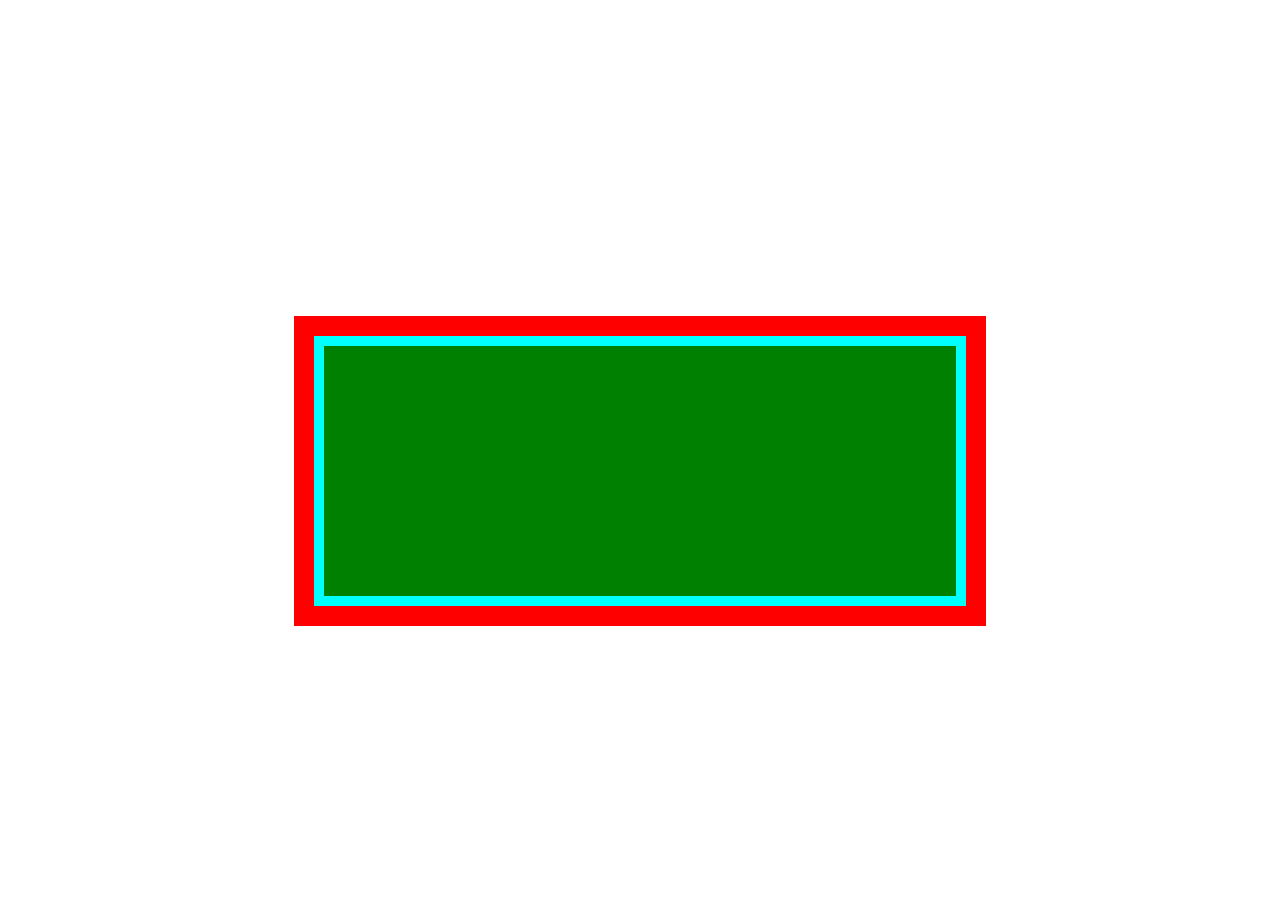
==== index.html @ 1c8cae98 "updated" ====
<!DOCTYPE html>
<html lang="en">

<head>
    <meta charset="UTF-8">
    <meta name="viewport" content="width=device-width, initial-scale=1.0">
    <title style="background-color:brown">My Web</title>
    <link rel="stylesheet" href="style.css" type="text/css">
</head>

<body>
   <!-- <h1 id="para">HEADING</h1>
    <p class="odd-num">
        Lorem ipsum dolor sit amet, consectetur adipisicing elit. Minima, ab. Necessitatibus perspiciatis quasi illo
        quidem minus repudiandae non sunt aspernatur quaerat deleniti, itaque, velit dolore? Quia quam eius nemo cum?
    </p>
    <p class="even-num">
        Lorem ipsum dolor sit amet, consectetur adipisicing elit. Minima, ab. Necessitatibus perspiciatis quasi illo
        quidem minus repudiandae non sunt aspernatur quaerat deleniti, itaque, velit dolore? Quia quam eius nemo cum?
    </p>
    <p class="odd-num">
        Lorem ipsum dolor sit amet, consectetur adipisicing elit. Minima, ab. Necessitatibus perspiciatis quasi illo
        quidem minus repudiandae non sunt aspernatur quaerat deleniti, itaque, velit dolore? Quia quam eius nemo cum?
    </p>
    <p class="even-num">
        Lorem ipsum dolor sit amet, consectetur adipisicing elit. Minima, ab. Necessitatibus perspiciatis quasi illo
        quidem minus repudiandae non sunt aspernatur quaerat deleniti, itaque, velit dolore? Quia quam eius nemo cum?
    </p>
    <p class="odd-num">
        Lorem ipsum dolor sit amet, consectetur adipisicing elit. Minima, ab. Necessitatibus perspiciatis quasi illo
        quidem minus repudiandae non sunt aspernatur quaerat deleniti, itaque, velit dolore? Quia quam eius nemo cum?
    </p>
    <p class="even-num">
        Lorem ipsum dolor sit amet, consectetur adipisicing elit. Minima, ab. Necessitatibus perspiciatis quasi illo
        quidem minus repudiandae non sunt aspernatur quaerat deleniti, itaque, velit dolore? Quia quam eius nemo cum?
    </p>
    <p class="odd-num">
        Lorem ipsum dolor sit amet, consectetur adipisicing elit. Minima, ab. Necessitatibus perspiciatis quasi illo
        quidem minus repudiandae non sunt aspernatur quaerat deleniti, itaque, velit dolore? Quia quam eius nemo cum?
    </p>
    <h1>HEADING 8</h1>
    <p id="para">
        Lorem ipsum <b>BBBBBBBBBBB</b> dolor sit amet, consectetur adipisicing elit. Minima, ab. Necessitatibus
        perspiciatis quasi illo
        quidem minus repudiandae non sunt aspernatur quaerat deleniti, itaque, velit dolore? Quia quam eius nemo cum?
    </p>
    <b>BOLD</b>
    <p>

        <a href="%">Link 1</a>
        <b>
            <a href="%">Link 2</a>
        </b>
        Lorem ipsum dolor, sit amet consectetur adipisicing elit. Nemo, modi libero nesciunt officiis numquam alias
        error
        doloribus, repellat soluta, vel blanditiis cum beatae itaque quod animi cupiditate laudantium quos fugiat?
    </p>
    <div class="prod">
        <img class="prod-img" src="assets/Premium-Stainless-Steel-Insulated-Water-Bottle-Blue_Black-1.webp"
            alt="">
        <h1 class="bot">Water Bottle</h1>
        <p class="price">$499</p>
       <a href=""></a> <button class="add-cart" >Add To Cart</button>
    -->

    </div>
    <div class="parent-div">
        <div class="child-div">
            <div class="inner-child-div"></div>
        </div>
    </div>
</body>

</html>
---- style.css ----
/* {
    color: red;
}*/
/*h1 {
    text-align: center;
    text-decoration: underline;
}
p.odd-num{
    color: red;
}
.even-num{
    color: blue;
}
#para 
{
    color: green;
}
p > b {
    color: brown;
    text-decoration: undersline;
}
p a {
    color: blueviolet;
}
h1+p {
    background-color: aquamarine;
}
b {
    color: pink !important;
}
p b {
    color: blueviolet;*/

/*h1~p {
    background-color: blueviolet;
}*/
body{
    margin: 0x;
}
.prod {
    border: 1px solid grey;
    width: 25%;
    padding: 20px;
    border-radius: 5px;
    margin: 100px;
    background-color: lightgray;
}
img.prod-img {
    
    width: 100%;
}
.prod .add-cart {
    width: 100%;
    background-color: black;
    color: white;
    padding: 10px;
    border: none;
    border-radius: 5px;
}
.price {
    font-size: 25px;
    margin: 0px 44%;

}

.bot {
    font-size: 30px;
    margin: 0px;
}
.parent-div{
    border: 20px solid red;
    width: 50%;
    height: 250px;
    padding: 10px;
   background-color: aqua;
   margin: auto;
   margin-top: 25%;
}
.child-div{
   background-color: green;
   width: 100%;
   height: 100%;
   padding: 10p;
}
.inner-child-div{

}
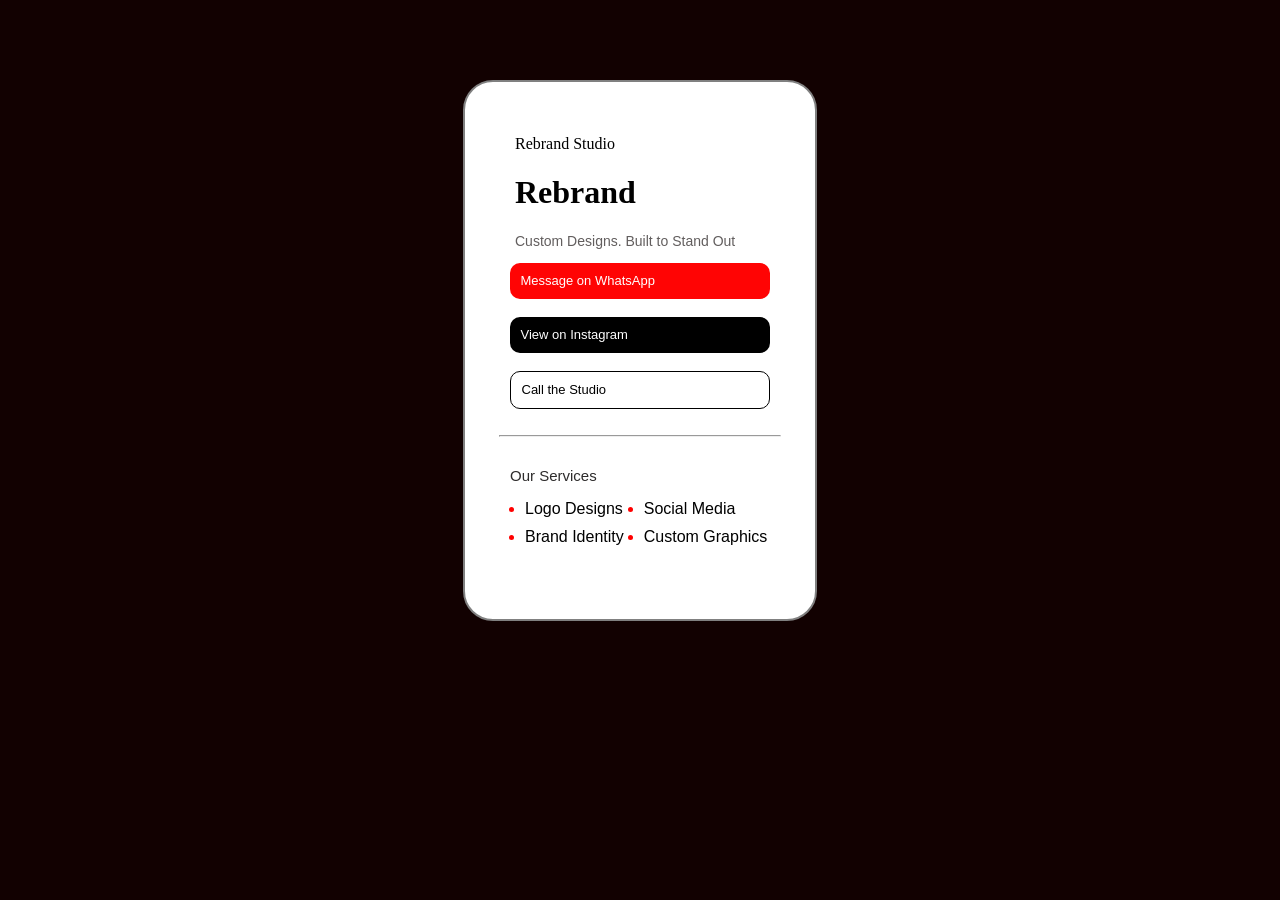
==== commit 13845b25: "Business Port" ====
--- a/index.html
+++ b/index.html
@@ -1,74 +1,46 @@
 <!DOCTYPE html>
-<html lang="en">
+<html>
 
 <head>
-    <meta charset="UTF-8">
-    <meta name="viewport" content="width=device-width, initial-scale=1.0">
-    <title style="background-color:brown">My Web</title>
-    <link rel="stylesheet" href="style.css" type="text/css">
+    <title>Business Template</title>
+    <link rel="stylesheet" href="style.css">
 </head>
 
-<body>
-   <!-- <h1 id="para">HEADING</h1>
-    <p class="odd-num">
-        Lorem ipsum dolor sit amet, consectetur adipisicing elit. Minima, ab. Necessitatibus perspiciatis quasi illo
-        quidem minus repudiandae non sunt aspernatur quaerat deleniti, itaque, velit dolore? Quia quam eius nemo cum?
-    </p>
-    <p class="even-num">
-        Lorem ipsum dolor sit amet, consectetur adipisicing elit. Minima, ab. Necessitatibus perspiciatis quasi illo
-        quidem minus repudiandae non sunt aspernatur quaerat deleniti, itaque, velit dolore? Quia quam eius nemo cum?
-    </p>
-    <p class="odd-num">
-        Lorem ipsum dolor sit amet, consectetur adipisicing elit. Minima, ab. Necessitatibus perspiciatis quasi illo
-        quidem minus repudiandae non sunt aspernatur quaerat deleniti, itaque, velit dolore? Quia quam eius nemo cum?
-    </p>
-    <p class="even-num">
-        Lorem ipsum dolor sit amet, consectetur adipisicing elit. Minima, ab. Necessitatibus perspiciatis quasi illo
-        quidem minus repudiandae non sunt aspernatur quaerat deleniti, itaque, velit dolore? Quia quam eius nemo cum?
-    </p>
-    <p class="odd-num">
-        Lorem ipsum dolor sit amet, consectetur adipisicing elit. Minima, ab. Necessitatibus perspiciatis quasi illo
-        quidem minus repudiandae non sunt aspernatur quaerat deleniti, itaque, velit dolore? Quia quam eius nemo cum?
-    </p>
-    <p class="even-num">
-        Lorem ipsum dolor sit amet, consectetur adipisicing elit. Minima, ab. Necessitatibus perspiciatis quasi illo
-        quidem minus repudiandae non sunt aspernatur quaerat deleniti, itaque, velit dolore? Quia quam eius nemo cum?
-    </p>
-    <p class="odd-num">
-        Lorem ipsum dolor sit amet, consectetur adipisicing elit. Minima, ab. Necessitatibus perspiciatis quasi illo
-        quidem minus repudiandae non sunt aspernatur quaerat deleniti, itaque, velit dolore? Quia quam eius nemo cum?
-    </p>
-    <h1>HEADING 8</h1>
-    <p id="para">
-        Lorem ipsum <b>BBBBBBBBBBB</b> dolor sit amet, consectetur adipisicing elit. Minima, ab. Necessitatibus
-        perspiciatis quasi illo
-        quidem minus repudiandae non sunt aspernatur quaerat deleniti, itaque, velit dolore? Quia quam eius nemo cum?
-    </p>
-    <b>BOLD</b>
-    <p>
+<body class="body1">
 
-        <a href="%">Link 1</a>
-        <b>
-            <a href="%">Link 2</a>
-        </b>
-        Lorem ipsum dolor, sit amet consectetur adipisicing elit. Nemo, modi libero nesciunt officiis numquam alias
-        error
-        doloribus, repellat soluta, vel blanditiis cum beatae itaque quod animi cupiditate laudantium quos fugiat?
-    </p>
-    <div class="prod">
-        <img class="prod-img" src="assets/Premium-Stainless-Steel-Insulated-Water-Bottle-Blue_Black-1.webp"
-            alt="">
-        <h1 class="bot">Water Bottle</h1>
-        <p class="price">$499</p>
-       <a href=""></a> <button class="add-cart" >Add To Cart</button>
-    -->
+    <div class="card-container">
 
+        <p class="stud">Rebrand Studio</p>
+        <h1 class="logo">Rebrand</h1>
+        <p class="bio">Custom Designs. Built to Stand Out</p>
+        <center>
+            <a href="https://wa.me/923363354944" class="link-button1" target="_blank"><button class="link-button1"
+                    type="button">Message on WhatsApp</button></a><br><br>
+            <a href="https://www.instagram.com/bilal_amjad29/" class="link-button2" target="_blank"><button
+                    class="link-button2">View on Instagram</button></a><br><br>
+            <a href="923363354944" class="link-button3" target="_blank"><button class="link-button3">Call the
+                    Studio</button></a><br><br>
+            <hr class="hr">
+            <div class="serv-div">
+                <p class="phead"> Our Services </p>
+                <p>
+                <table>
+                    <ul class="ul">
+                        <li class="ul1" style="color: red;"><span style="color: black;">Logo Designs</span></li>
+                        <li class="ul1" style="color: red;"><span style="color: black;">Social Media</span></li>
+                    
+                        <li class="ul1" style="color: red;"><span style="color: black;"> Brand Identity</span></li>
+                        <li class="ul1" style="color: red;"><span style="color: black;">Custom Graphics</span></li>   
+                    </ul>
+                </table>
+                </ul>
+                </p>
+            </div>
+
+
+        </center>
     </div>
-    <div class="parent-div">
-        <div class="child-div">
-            <div class="inner-child-div"></div>
-        </div>
-    </div>
+
 </body>
 
-</html>
+</html>
--- a/style.css
+++ b/style.css
@@ -1,87 +1,153 @@
-/* {
-    color: red;
-}*/
-/*h1 {
-    text-align: center;
-    text-decoration: underline;
+/* center image baaki sub elements ko sahi karna hai margin bhi auto karna hai baaki yaad rakhi yar plzz-->*/
+.body1 {
+    background-color: rgb(18, 1, 1);
 }
-p.odd-num{
-    color: red;
-}
-.even-num{
-    color: blue;
-}
-#para 
-{
-    color: green;
-}
-p > b {
-    color: brown;
-    text-decoration: undersline;
-}
-p a {
-    color: blueviolet;
-}
-h1+p {
-    background-color: aquamarine;
-}
-b {
-    color: pink !important;
-}
-p b {
-    color: blueviolet;*/
 
-/*h1~p {
-    background-color: blueviolet;
-}*/
-body{
-    margin: 0x;
-}
-.prod {
-    border: 1px solid grey;
-    width: 25%;
-    padding: 20px;
-    border-radius: 5px;
-    margin: 100px;
-    background-color: lightgray;
-}
-img.prod-img {
-    
-    width: 100%;
-}
-.prod .add-cart {
-    width: 100%;
-    background-color: black;
-    color: white;
-    padding: 10px;
-    border: none;
-    border-radius: 5px;
-}
-.price {
-    font-size: 25px;
-    margin: 0px 44%;
+.card-container {
+    border: 2px solid gray;
+    width: 350px;
+    height: 500px;
+    margin: auto;
+    margin-top: 80px;
+    border-radius: 30px;
+    background-color: white;
+    padding-top: 37px;
 
 }
 
-.bot {
-    font-size: 30px;
-    margin: 0px;
+div .prod-img1 {
+    width: 20%;
+
+    align-items: center;
+
 }
-.parent-div{
-    border: 20px solid red;
-    width: 50%;
-    height: 250px;
-    padding: 10px;
-   background-color: aqua;
-   margin: auto;
-   margin-top: 25%;
+
+.link-button1 {
+    padding: 3%;
+    border: none;
+    border-radius: 10px;
+    width: 260px;
+    height: auto;
+    font-size: small;
+
+
 }
-.child-div{
-   background-color: green;
-   width: 100%;
-   height: 100%;
-   padding: 10p;
+
+.link-button2 {
+    padding: 3%;
+    border: none;
+    border-radius: 10px;
+    width: 260px;
+    height: auto;
+    font-size: small;
+
+
+
 }
-.inner-child-div{
+
+.link-button3 {
+    padding: 3%;
+    border: none;
+    border-radius: 10px;
+    width: 260px;
+    height: auto;
+    font-size: small;
+
+
+}
+
+.logo {
+    text-align: left;
+    font-family: 'Times New Roman', Times, serif;
+    font-weight: bold;
+    padding-left: 50px;
+}
+
+.bio {
+    text-align: left;
+    font-family: 'Gill Sans', 'Gill Sans MT', Calibri, 'Trebuchet MS', sans-serif;
+    padding-left: 50px;
+    color: rgb(98, 94, 94);
+    font-size: 14px;
+
+}
+
+a .link-button2 {
+    text-align: left;
+    color: white;
+    background-color: black;
+}
+
+a .link-button1 {
+
+    background-color: rgb(255, 4, 4);
+    color: white;
+    text-align: left;
+
+}
+
+a .link-button3 {
+    color: black;
+    background-color: white;
+    text-align: left;
+    border: 1px solid black;
+}
+
+.phead {
+    font-size: 15px;
+    text-decoration: none;
+    text-align: left;
+    padding-left: 15px;
+    padding-top: 15px;
+    text-align: left;
+    padding-left: 45px;
+    
+    font-family: 'Gill Sans', 'Gill Sans MT', Calibri, 'Trebuchet MS', sans-serif;
+    color: rgb(46, 44, 44);
+
+}
+
+.ul1 {
+    font-family: 'Gill Sans', 'Gill Sans MT', Calibri, 'Trebuchet MS', sans-serif;
+
+    margin-bottom: 0px;
+    white-space: nowrap;
+}
+
+.serv-div {
+    text-align: left;
+}
+
+.stud {
+    padding-left: 50px;
+}
+
+.arrow {
+    width: 20px;
+}
+
+.hr {
+    color: grey;
+    width: 280px;
+}
+
+.table {
+    padding-left: 50px;
+}
+
+.ul {
+    display: grid ;
+    grid-template-columns: 1fr 1fr;
+    /* Strictly forces two equal columns */
+    gap: 10px 20px;
+    /* 10px space between rows, 20px space between columns */
+    padding-left: 60px;
+    padding-right: 50px;
+    /* Keeps the bullet points visible inside the card */
+    margin-top: 15px;
+    width: 100%;
+    /* Makes sure the list spans across the card width */
+    box-sizing: border-box;
+    font-size: medium;
 
 }
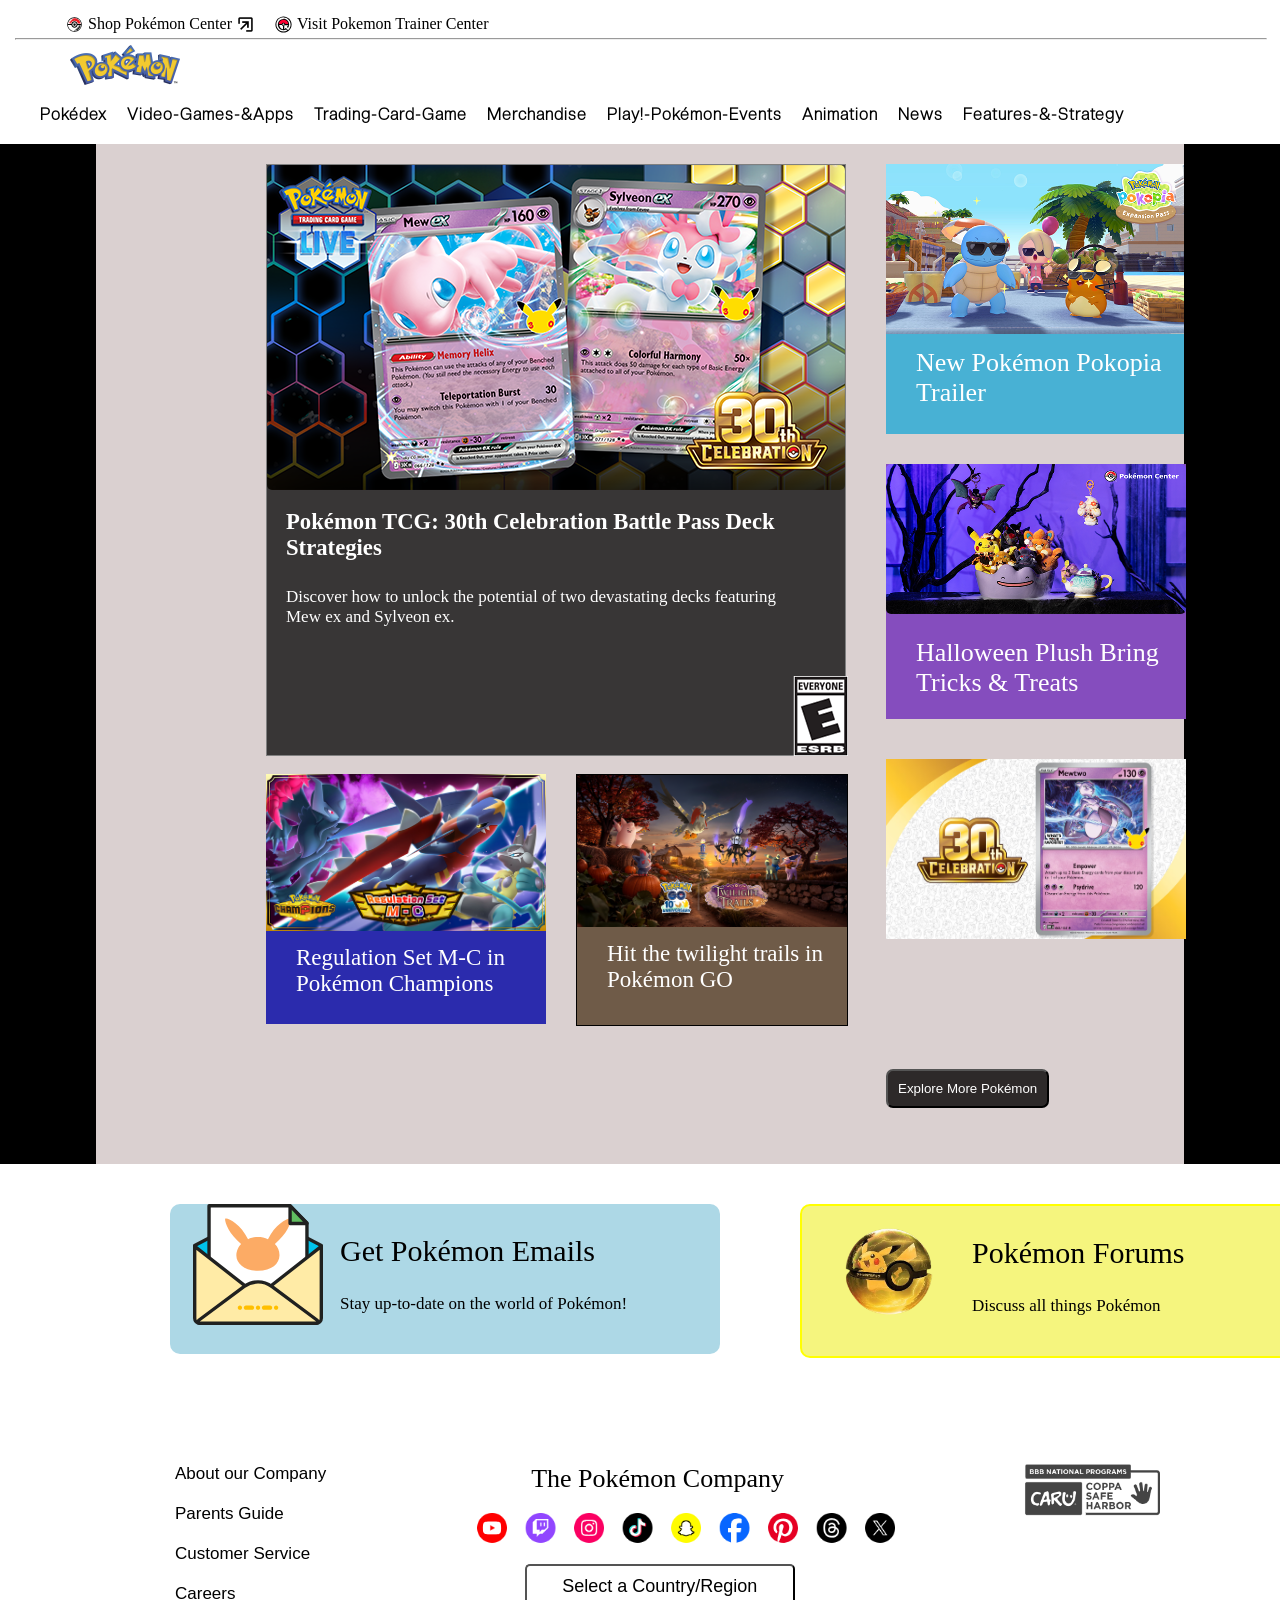
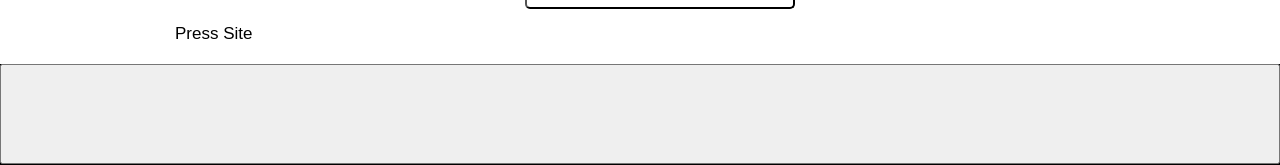
==== commit e09572f8: "Pokemon-Home" ====
--- a/index.html
+++ b/index.html
@@ -1,46 +1,117 @@
 <!DOCTYPE html>
-<html>
+<html lang="en">
 
 <head>
-    <title>Business Template</title>
+    <meta charset="UTF-8">
+    <meta name="viewport" content="width=device-width, initial-scale=1.0">
+    <title>Pokémon Official Website </title>
     <link rel="stylesheet" href="style.css">
 </head>
 
-<body class="body1">
+<body>
+    <header class="head">
+        <div></div>
+        <div class="tophead">
+            <img class="img1" src="assets/pokemon.svg" alt="">
+            <a class="link11" target="_blank"
+                href="https://www.pokemoncenter.com/?utm_source=p&utm_medium=referral&utm_campaign=shoppokemoncenter">Shop
+                Pokémon Center</a>
+            <img class="vector" src="assets/vector arrow 2.avif" alt="">
+            <img src="assets/trainer.svg" alt="" class="linkt2">
+            <a
+                href="https://access.pokemon.com/login?login_challenge=[base64]%3D%3D">Visit
+                Pokemon Trainer Center</a>
+        </div>
+        <hr class="hr">
+        <div class="lowhead">
+            <img src="assets/Pokemon curve.png" alt="" class="pokcurve">
+            <p class="p1"><a href="https://www.pokemon.com/us/pokedex" target="_blank" class="Pokedex">Pokédex</a>
+                <a href="https://www.pokemon.com/us/pokemon-video-games" target="_blank"
+                    class="Video-Games">Video-Games-&Apps </a>
+                <a href="https://www.pokemon.com/us/pokemon-tcg target=" _blank class="Card-Game">Trading-Card-Game</a>
+                <a href="https://www.pokemon.com/us/merchandise target=" _blank class="Merchandise">Merchandise</a>
+                <a href="https://www.pokemon.com/us/merchandise target=" _blank class="Events">Play!-Pokémon-Events</a>
+                <a href="https://www.pokemon.com/us/play-pokemon target=" _blank class="Animation">Animation</a>
+                <a href="https://www.pokemon.com/us/news target=" _blank class="News">News</a>
+                <a href="https://www.pokemon.com/us/features target=" _blank class="Features">Features-&-Strategy</a>
 
-    <div class="card-container">
+            </p>
+        </div>
 
-        <p class="stud">Rebrand Studio</p>
-        <h1 class="logo">Rebrand</h1>
-        <p class="bio">Custom Designs. Built to Stand Out</p>
-        <center>
-            <a href="https://wa.me/923363354944" class="link-button1" target="_blank"><button class="link-button1"
-                    type="button">Message on WhatsApp</button></a><br><br>
-            <a href="https://www.instagram.com/bilal_amjad29/" class="link-button2" target="_blank"><button
-                    class="link-button2">View on Instagram</button></a><br><br>
-            <a href="923363354944" class="link-button3" target="_blank"><button class="link-button3">Call the
-                    Studio</button></a><br><br>
-            <hr class="hr">
-            <div class="serv-div">
-                <p class="phead"> Our Services </p>
-                <p>
-                <table>
-                    <ul class="ul">
-                        <li class="ul1" style="color: red;"><span style="color: black;">Logo Designs</span></li>
-                        <li class="ul1" style="color: red;"><span style="color: black;">Social Media</span></li>
-                    
-                        <li class="ul1" style="color: red;"><span style="color: black;"> Brand Identity</span></li>
-                        <li class="ul1" style="color: red;"><span style="color: black;">Custom Graphics</span></li>   
-                    </ul>
-                </table>
-                </ul>
-                </p>
+    </header>
+    <div class="bodydiv">
+        <div class="chbodydiv">
+
+            <img src="assets/pokemon 1.png" alt="" class="img01">
+            <p class="fpicp">Pokémon TCG: 30th Celebration Battle Pass Deck <br> Strategies <br> <br>
+            <p class="fpicp1">Discover how to unlock the potential of two devastating decks featuring <br> Mew ex and
+                Sylveon ex.<img src="assets/ESRB.png" alt="" class="esrb"></p>
+            </p>
+
+        </div>
+
+        <div class="childdiv3">
+            <img src="assets/pokemon img3.png" alt="" class="thirdpic">
+            <p class="thirdpara">New Pokémon Pokopia Trailer</p>
+            <div class="childdiv2">
+                <img src="assets/puple pokemon 02.png" alt="" class="purple">
+                <p class="para">Halloween Plush Bring <br> Tricks & Treats</p>
             </div>
 
+            <div class="childdiv4">
+                <img src="assets/twilight.png" alt="" class="twilight">
+                <p class="para-t">Hit the twilight trails in <br> Pokémon GO </p>
+            </div>
+            <div class="childdiv5">
+                <img src="assets/pokemon img5.png" alt="" class="dblue">
+                <p class="para-2">Regulation Set M-C in <br> Pokémon Champions </p>
+            </div>
+            <div class="childdiv6">
+                <img src="assets/pokemon img 7.avif" alt="" class="fivpic">
+                <a href="https://www.pokemon.com/us/pokedex" target="_blank"">  <button class=" button">Explore More
+                    Pokémon</button></a>
+            </div>
+        </div>
 
-        </center>
     </div>
+    <div class="parent2">
+        <div class="ch1">
+            <img src="assets/email.svg" alt="" class="chpic1">
+            <p class="para-3">Get Pokémon Emails </p>
+            <br>
+            <p class="para-4">Stay up-to-date on the world of Pokémon! </p>
+        </div>
+        <div class="parent3">
+            <img src="assets/backremove.png" alt="" class="chpic2">
+            <p class="para-5">Pokémon Forums</p>
+            <p class="para-6">Discuss all things Pokémon </p>
 
+
+        </div>
+        <p class="para7">
+            <a href="https://corporate.pokemon.com/en-us/">About our Company</a>
+            <br><br>
+            <a href="https://parents.pokemon.com/en-us/">Parents Guide</a>
+            <br><br>
+            <a href="https://support.pokemon.com/hc/en-us">Customer Service</a>
+            <br><br>
+
+            <a href="https://job-boards.greenhouse.io/pokemoncareers" target="_blank">Careers</a>
+            <br><br>
+
+            <a href="https://press.pokemon.com/en" target="_blank">Press Site</a>
+            <br><br>
+        </p>
+        <p class="para8">
+            The Pokémon Company
+        </p>
+        <img src="assets/screen.png" alt="" class="screen">
+        <a href="https://www.pokemon.com/us/country-region" target="_blank"><button class="button2">Select a
+                Country/Region</button></a>
+        <img src="assets/safety.png" alt="" class="safety">
+    </div>
+    </div>
+    <button class="last"></button>
 </body>
 
 </html>
--- a/style.css
+++ b/style.css
@@ -1,153 +1,499 @@
-/* center image baaki sub elements ko sahi karna hai margin bhi auto karna hai baaki yaad rakhi yar plzz-->*/
-.body1 {
-    background-color: rgb(18, 1, 1);
-}
-
-.card-container {
-    border: 2px solid gray;
-    width: 350px;
+/*
+@import url(assets/css/font.css);
+.fpicp {
+    font-family:coogoose-pro-bold-trial ;
+}*/
+@font-face{
+    font-family: Creato-light;
+    src: url(assets/fonts/Creato/creato_display/CreatoDisplay-Light.otf);
+}
+.lowhead{
+font-family: Creato-light;
+letter-spacing: 1px;
+}
+
+
+* {
+    margin-top: 0;
+    margin-left: 0;
+    margin-right: 0;
+    margin-bottom: 0;
+}
+
+body {
+    background-color: black;
+    background-image: url(https://images.unsplash.com/photo-1607128849509-bdccb1b58d09?q=80&w=687&auto=format&fit=crop&ixlib=rb-4.1.0&ixid=M3wxMjA3fDB8MHxwaG90by1wYWdlfHx8fGVufDB8fHx8fA%3D%3D);
+
+}
+
+.head {
+    background-color: white;
+    padding: 15px;
+
+
+
+}
+
+.head a {
+    text-decoration: none;
+    position: sticky;
+    top: 0;
+    z-index: 1000;
+    color: black;
+    vertical-align:top;
+    margin-left: px;
+
+}
+.head a:hover{
+    color: blue;
+    text-decoration: underline solid blue;
+}
+.link1 {
+    padding-left: 0;
+}
+
+.linkt2 {
+    padding-left: 15px;
+    width: 19px;
+    margin-right: 0;
+}
+
+.vector {
+    width: 19px;
+}
+
+.lowhead {
+    background-color: white;
+    padding: 5px;
+    position: relative;
+    z-index: 1;
+    animation: 0.3s;
+}
+.Pokedex:hover{
+    color: red;
+
+}
+.Video-Games:hover{
+    color: rgb(156, 52, 216);
+}
+.Card-Game:hover {
+    color: rgb(54, 54, 224);
+
+}
+.Merchandise:hover {
+    color: rgb(112, 35, 18);
+}
+.Events:hover {
+    color:green;
+}
+.Animation:hover {
+    color: lightblue;
+
+}
+.News:hover {
+    color: gray;
+}
+.Features:hover{
+    color: orange;
+}
+.pokcurve {
+    width: 110px;
+    padding-left: 50px;
+  vertical-align: middle;
+}
+
+.img1 {
+    padding-left: 50px;
+    margin-bottom: 0;
+    padding-bottom: 0;
+    width: 19px;
+}
+
+.p1 {
+    padding: 20px;
+    word-spacing: 15px;
+    margin-top: 10spx;
+    align-items: center;
+    display: inline-block;
+    margin-bottom: 0;
+    padding-bottom: 0;
+    margin-top: 0;
+    text-decoration: none;
+    color: black;
+    font-weight: bold;
+    animation: 0.3s;
+}
+
+.bodydiv {
+    background-color: rgb(218, 208, 208);
+    padding-top: 20px;
+    width: 85%;
+    height: 1000px;
+    margin: auto;
+    display: flex;
+    align-items: flex-start;
+    gap: 40px;
+    justify-content: flex-start;
+    position: relative;
+    z-index: 1;
+
+
+
+
+
+}
+
+.bodydiv .chbodydiv {
+
+    border: 1px solid grey;
+    width: 580px;
+    height: 590px;
+    padding-left: 0px;
+    background-color: rgb(56, 54, 54);
+    margin-left: 170px;
+
+}
+
+
+.hr {
+    width: 100%;
+
+}
+
+.bodydiv .chbodydiv {}
+
+.img01 {
+    padding-top: 0px;
+    border-radius: 5px;
+    padding-left: 0px;
+    margin-bottom: auto;
+    padding-bottom: 0;
+}
+
+.fpicp {
+    background-color: rgb(56, 54, 54);
+    margin-top: auto;
+    padding-top: 15px;
+    margin-top: auto;
+    margin-bottom: 0%;
+    font-size: 22.7px;
+    font-weight: bold;
+    color: white;
+    padding-left: 19px;
+}
+
+.fpicp1 {
+    margin-top: auto;
+    background-color: rgb(56, 54, 54);
+    font-size: 17px;
+    color: white;
+    padding-left: 19px;
+}
+
+.esrb {
+   position: absolute;
+   top: 532px;
+   left: 692px;
+}
+
+.childdiv2 {
+    width: 300px;
+    height: 255px;
+    border: none;
+    position: absolute;
+    top: 320px;
+    left: 790px;
+    z-index: 1;
+    background-color: rgb(133, 77, 190);
+
+    ;
+
+}
+
+.purple {
+    width: 100%;
+    height: 150px;
+    border-radius: 5px;
+
+
+    margin-top: 0px;
+    margin-bottom: 10px;
+
+
+}
+
+.para {
+    font-size: 26px;
+    padding-left: 30px;
+    color: white;
+    margin-top: 10px;
+}
+
+.childdiv3 {
+    width: 300px;
+    height: 270px;
+    background-color: rgb(72, 177, 212);
+    border: none;
+  
+   
+  
+
+}
+
+.thirdpic {
+    width: 100%;
+    height: 170px;
+
+
+
+}
+
+.thirdpara {
+    font-size: 26px;
+    padding-left: 30px;
+    color: white;
+    margin-top: 10px;
+
+}
+
+.childdiv4 {
+    border: 1px solid black;
+    width: 270px;
+    height: 250px;
+    padding-top: 0;
+    margin-top: 30px;
+    position: absolute;
+    left: 480px;
+    top: 600px;
+    background-color: rgb(111, 91, 72);
+    z-index: 1;
+}
+
+.twilight {
+    width: 270px;
+    height: 200;
+    margin-top: 0px;
+
+}
+
+.para-t {
+    font-size: 23px;
+    padding-left: 30px;
+    color: white;
+    margin-top: 10px;
+}
+
+.childdiv5 {
+    border: none;
+    width: 270px;
+    height: 250px;
+    padding-top: 0;
+    margin-top: 30px;
+    position: absolute;
+    left: 170px;
+    top: 600px;
+    background-color: rgb(43, 43, 173);
+    z-index: 1;
+    padding-right: 10px;
+}
+
+.dblue {
+    width: 280px;
+    height: 200;
+    margin-top: 0;
+
+}
+
+.para-2 {
+    font-size: 23px;
+    padding-left: 30px;
+    color: white;
+    margin-top: 10px;
+}
+
+.childdiv6 {
+    position: absolute;
+    z-index: 1;
+    top: 615px;
+    left: 790px;
+    width: 200px;
+}
+
+.fivpic {
+    width: 300px;
+    height: 180px;
+}
+
+.button {
+    position: absolute;
+    z-index: 1;
+    top: 310px;
+    background-color: rgb(45, 41, 41);
+    color: white;
+    padding: 10px;
+    border-radius: 7px;
+}
+
+
+.parent2 {
+    width: 100%;
     height: 500px;
+    background-color: white;
+    position: relative;
+    z-index: 1;
+    bottom: 0;
     margin: auto;
-    margin-top: 80px;
-    border-radius: 30px;
+    left: 0;
+}
+
+.ch1 {
+    width: 550px;
+    height: 150px;
+    background-color: lightblue;
+    position: absolute;
+    z-index: 1;
+    top: 40px;
+    left: 170px;
+    border-radius: 10px;
+
+
+}
+
+.chpic1 {
+    width: 130px;
+    float: left;
+    padding-left: 23px;
+
+}
+
+.para-3 {
+    z-index: 1;
+    position: absolute;
+    left: 170px;
+    top: 30px;
+    font-size: 30px;
+}
+
+.para-4 {
+    z-index: 1;
+    position: absolute;
+    left: 170px;
+    top: 90px;
+    font-size: 17px;
+    padding-right: 1px;
+
+}
+
+.parent3 {
+    width: 550px;
+    height: 150px;
+    background-color: rgb(245, 245, 126);
+    position: absolute;
+    z-index: 1;
+    top: 40px;
+    left: 800px;
+    border-radius: 10px;
+    border: 2px solid yellow;
+}
+
+.chpic2 {
+    width: 130px;
+    float: left;
+    padding-left: 23px;
+}
+
+p.para-5 {
+    position: absolute;
+    z-index: 1;
+    left: 170px;
+    top: 30px;
+    font-size: 30px;
+    padding-right: 1px;
+}
+
+.para-6 {
+    position: absolute;
+    z-index: 1;
+    left: 170px;
+    top: 90px;
+    font-size: 17px;
+    padding-right: 1px;
+}
+
+.para7 {
+    font-size: 17px;
+    font-weight: 500;
+    z-index: 1;
+    position: absolute;
+    top: 300px;
+    left: 175px;
+    font-family: 'Trebuchet MS', 'Lucida Sans Unicode', 'Lucida Grande', 'Lucida Sans', Arial, sans-serif;
+}
+
+.para7 a {
+    text-decoration: none;
+    color: black;
+}
+
+.para8 {
+    font-size: 26px;
+    position: absolute;
+    z-index: 1;
+    left: 41.5%;
+    top: 300px;
+}
+
+
+.button2 {
+    width: 270px;
+    position: absolute;
+    z-index: 1;
+    top: 400px;
+    left: 41%;
     background-color: white;
-    padding-top: 37px;
-
-}
-
-div .prod-img1 {
-    width: 20%;
-
-    align-items: center;
-
-}
-
-.link-button1 {
-    padding: 3%;
-    border: none;
-    border-radius: 10px;
-    width: 260px;
-    height: auto;
-    font-size: small;
-
-
-}
-
-.link-button2 {
-    padding: 3%;
-    border: none;
-    border-radius: 10px;
-    width: 260px;
-    height: auto;
-    font-size: small;
-
-
-
-}
-
-.link-button3 {
-    padding: 3%;
-    border: none;
-    border-radius: 10px;
-    width: 260px;
-    height: auto;
-    font-size: small;
-
-
-}
-
-.logo {
-    text-align: left;
-    font-family: 'Times New Roman', Times, serif;
-    font-weight: bold;
-    padding-left: 50px;
-}
-
-.bio {
-    text-align: left;
-    font-family: 'Gill Sans', 'Gill Sans MT', Calibri, 'Trebuchet MS', sans-serif;
-    padding-left: 50px;
-    color: rgb(98, 94, 94);
-    font-size: 14px;
-
-}
-
-a .link-button2 {
-    text-align: left;
+    color: black;
+    padding-left: 15px;
+    padding: 10px;
+    border-radius: 5px;
+    transition: 0.3s;
+    font-size: 18px;
+    text-decoration: none;
+    color: black;
+
+}
+.button2:hover {
     color: white;
     background-color: black;
-}
-
-a .link-button1 {
-
-    background-color: rgb(255, 4, 4);
-    color: white;
-    text-align: left;
-
-}
-
-a .link-button3 {
-    color: black;
-    background-color: white;
-    text-align: left;
-    border: 1px solid black;
-}
-
-.phead {
-    font-size: 15px;
-    text-decoration: none;
-    text-align: left;
-    padding-left: 15px;
-    padding-top: 15px;
-    text-align: left;
-    padding-left: 45px;
-    
-    font-family: 'Gill Sans', 'Gill Sans MT', Calibri, 'Trebuchet MS', sans-serif;
-    color: rgb(46, 44, 44);
-
-}
-
-.ul1 {
-    font-family: 'Gill Sans', 'Gill Sans MT', Calibri, 'Trebuchet MS', sans-serif;
-
-    margin-bottom: 0px;
-    white-space: nowrap;
-}
-
-.serv-div {
-    text-align: left;
-}
-
-.stud {
-    padding-left: 50px;
-}
-
-.arrow {
-    width: 20px;
-}
-
-.hr {
-    color: grey;
-    width: 280px;
-}
-
-.table {
-    padding-left: 50px;
-}
-
-.ul {
-    display: grid ;
-    grid-template-columns: 1fr 1fr;
-    /* Strictly forces two equal columns */
-    gap: 10px 20px;
-    /* 10px space between rows, 20px space between columns */
-    padding-left: 60px;
-    padding-right: 50px;
-    /* Keeps the bullet points visible inside the card */
-    margin-top: 15px;
+
+}
+/*
+Bhai jaan aapne daalna bottom waali pic aur hover lagana hai uspar*/
+
+
+.screen {
+    width: 400xpx;
+    height: 50px;
+    position: absolute;
+    z-index: 1;
+    top: 340px;
+    left: 35%;
+}
+.last {
     width: 100%;
-    /* Makes sure the list spans across the card width */
-    box-sizing: border-box;
-    font-size: medium;
-
+    height: 100px;
+    margin-top: 0;
+}
+.lastimg1 {
+    width: 130px;
+    margin-left: 0;
+    align:left;
+}
+.lastimg2 {
+    width: 30px;
+}
+.safety {
+    width: 150px;
+    position: absolute;
+    top: 300px;
+    left: 80%;
 }
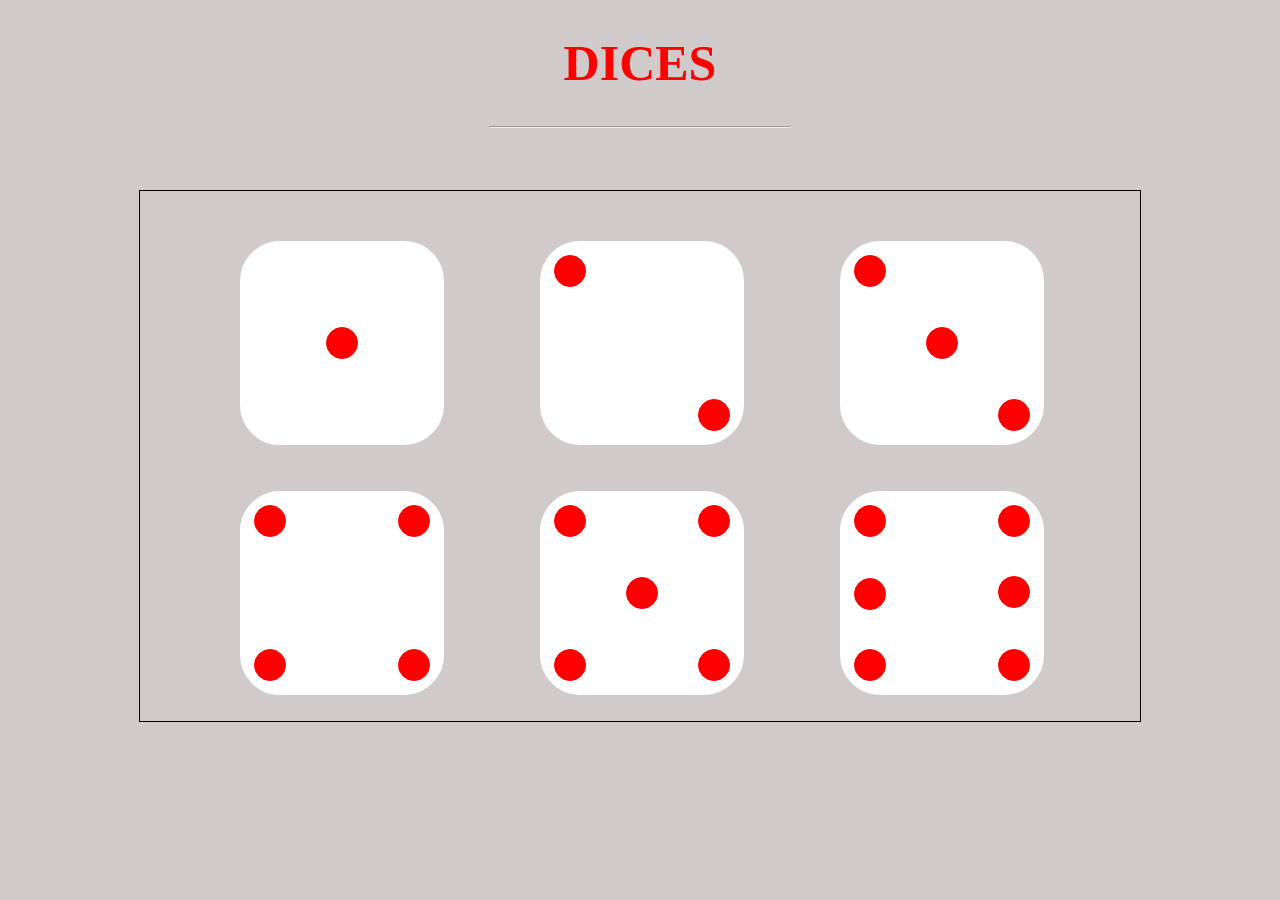
==== commit 4267a57d: "Dices" ====
--- a/index.html
+++ b/index.html
@@ -2,116 +2,63 @@
 <html lang="en">
 
 <head>
-    <meta charset="UTF-8">
     <meta name="viewport" content="width=device-width, initial-scale=1.0">
-    <title>Pokémon Official Website </title>
+    <title>Dices</title>
     <link rel="stylesheet" href="style.css">
 </head>
 
 <body>
-    <header class="head">
-        <div></div>
-        <div class="tophead">
-            <img class="img1" src="assets/pokemon.svg" alt="">
-            <a class="link11" target="_blank"
-                href="https://www.pokemoncenter.com/?utm_source=p&utm_medium=referral&utm_campaign=shoppokemoncenter">Shop
-                Pokémon Center</a>
-            <img class="vector" src="assets/vector arrow 2.avif" alt="">
-            <img src="assets/trainer.svg" alt="" class="linkt2">
-            <a
-                href="https://access.pokemon.com/login?login_challenge=[base64]%3D%3D">Visit
-                Pokemon Trainer Center</a>
+
+    <header>
+        <h1 class="head">DICES</h1>
+        <hr class="horlin" style="color: black\;">
+        
+    </header>
+    <br><br><br>
+    <div class="parent-div">
+
+        <div class="fchild-div">
+            <div class="ffchild-div"></div>
+
         </div>
-        <hr class="hr">
-        <div class="lowhead">
-            <img src="assets/Pokemon curve.png" alt="" class="pokcurve">
-            <p class="p1"><a href="https://www.pokemon.com/us/pokedex" target="_blank" class="Pokedex">Pokédex</a>
-                <a href="https://www.pokemon.com/us/pokemon-video-games" target="_blank"
-                    class="Video-Games">Video-Games-&Apps </a>
-                <a href="https://www.pokemon.com/us/pokemon-tcg target=" _blank class="Card-Game">Trading-Card-Game</a>
-                <a href="https://www.pokemon.com/us/merchandise target=" _blank class="Merchandise">Merchandise</a>
-                <a href="https://www.pokemon.com/us/merchandise target=" _blank class="Events">Play!-Pokémon-Events</a>
-                <a href="https://www.pokemon.com/us/play-pokemon target=" _blank class="Animation">Animation</a>
-                <a href="https://www.pokemon.com/us/news target=" _blank class="News">News</a>
-                <a href="https://www.pokemon.com/us/features target=" _blank class="Features">Features-&-Strategy</a>
+        <div class="schild-div">
 
-            </p>
+            <div class="sschild1-div"></div>
+            <div class="sschild2-div"></div>
         </div>
 
-    </header>
-    <div class="bodydiv">
-        <div class="chbodydiv">
 
-            <img src="assets/pokemon 1.png" alt="" class="img01">
-            <p class="fpicp">Pokémon TCG: 30th Celebration Battle Pass Deck <br> Strategies <br> <br>
-            <p class="fpicp1">Discover how to unlock the potential of two devastating decks featuring <br> Mew ex and
-                Sylveon ex.<img src="assets/ESRB.png" alt="" class="esrb"></p>
-            </p>
-
-        </div>
-
-        <div class="childdiv3">
-            <img src="assets/pokemon img3.png" alt="" class="thirdpic">
-            <p class="thirdpara">New Pokémon Pokopia Trailer</p>
-            <div class="childdiv2">
-                <img src="assets/puple pokemon 02.png" alt="" class="purple">
-                <p class="para">Halloween Plush Bring <br> Tricks & Treats</p>
-            </div>
-
-            <div class="childdiv4">
-                <img src="assets/twilight.png" alt="" class="twilight">
-                <p class="para-t">Hit the twilight trails in <br> Pokémon GO </p>
-            </div>
-            <div class="childdiv5">
-                <img src="assets/pokemon img5.png" alt="" class="dblue">
-                <p class="para-2">Regulation Set M-C in <br> Pokémon Champions </p>
-            </div>
-            <div class="childdiv6">
-                <img src="assets/pokemon img 7.avif" alt="" class="fivpic">
-                <a href="https://www.pokemon.com/us/pokedex" target="_blank"">  <button class=" button">Explore More
-                    Pokémon</button></a>
-            </div>
-        </div>
-
+    
+    <div class="tchild-div">
+        <div class="tchild1-div"></div>
+        <div class="tchild2-div"></div>
+        <div class="tchild3-div"></div>
     </div>
-    <div class="parent2">
-        <div class="ch1">
-            <img src="assets/email.svg" alt="" class="chpic1">
-            <p class="para-3">Get Pokémon Emails </p>
-            <br>
-            <p class="para-4">Stay up-to-date on the world of Pokémon! </p>
-        </div>
-        <div class="parent3">
-            <img src="assets/backremove.png" alt="" class="chpic2">
-            <p class="para-5">Pokémon Forums</p>
-            <p class="para-6">Discuss all things Pokémon </p>
+    <div class="forchild-div" >
+        <div class="forchild1-div"></div>
+        <div class="forchild2-div"></div>
+        <div class="forchild3-div"></div>
+        <div class="forchild4-div"></div>
+    </div>
+    <div class="fivchild-div">
+        <div class="fivchild1-div"></div>
+        <div class="fivchild2-div"></div>
+        <div class="fivchild3-div"></div>
+        <div class="fivchild4-div"></div>
+        <div class="fivchild5-div"></div>
+    </div>
+    <div class="sixchild-div">
+        <div class="sixchild1-div"></div>
+        <div class="sixchild2-div"></div>
+        <div class="sixchild3-div"></div>
+        <div class="sixchild4-div"></div>
+        <div class="sixchild5-div"></div>
+        <div class="sixchild6-div"></div>
+    </div>
+    </div>
 
 
-        </div>
-        <p class="para7">
-            <a href="https://corporate.pokemon.com/en-us/">About our Company</a>
-            <br><br>
-            <a href="https://parents.pokemon.com/en-us/">Parents Guide</a>
-            <br><br>
-            <a href="https://support.pokemon.com/hc/en-us">Customer Service</a>
-            <br><br>
 
-            <a href="https://job-boards.greenhouse.io/pokemoncareers" target="_blank">Careers</a>
-            <br><br>
-
-            <a href="https://press.pokemon.com/en" target="_blank">Press Site</a>
-            <br><br>
-        </p>
-        <p class="para8">
-            The Pokémon Company
-        </p>
-        <img src="assets/screen.png" alt="" class="screen">
-        <a href="https://www.pokemon.com/us/country-region" target="_blank"><button class="button2">Select a
-                Country/Region</button></a>
-        <img src="assets/safety.png" alt="" class="safety">
-    </div>
-    </div>
-    <button class="last"></button>
 </body>
 
 </html>
--- a/style.css
+++ b/style.css
@@ -1,499 +1,316 @@
-/*
-@import url(assets/css/font.css);
-.fpicp {
-    font-family:coogoose-pro-bold-trial ;
-}*/
-@font-face{
-    font-family: Creato-light;
-    src: url(assets/fonts/Creato/creato_display/CreatoDisplay-Light.otf);
-}
-.lowhead{
-font-family: Creato-light;
-letter-spacing: 1px;
-}
-
-
-* {
-    margin-top: 0;
-    margin-left: 0;
-    margin-right: 0;
-    margin-bottom: 0;
-}
-
 body {
-    background-color: black;
-    background-image: url(https://images.unsplash.com/photo-1607128849509-bdccb1b58d09?q=80&w=687&auto=format&fit=crop&ixlib=rb-4.1.0&ixid=M3wxMjA3fDB8MHxwaG90by1wYWdlfHx8fGVufDB8fHx8fA%3D%3D);
-
+    background-color: rgb(208, 202, 202);
+    margin-top: 0%;
 }
 
 .head {
-    background-color: white;
-    padding: 15px;
-
-
-
-}
-
-.head a {
+    color: red;
+    font-size: 50px;
+    text-align: center;
+    padding-bottom: 1px;
+
+}
+
+.horlin {
+    width: 300px;
+
+background-color: black;
     text-decoration: none;
-    position: sticky;
-    top: 0;
-    z-index: 1000;
-    color: black;
-    vertical-align:top;
-    margin-left: px;
-
-}
-.head a:hover{
-    color: blue;
-    text-decoration: underline solid blue;
-}
-.link1 {
-    padding-left: 0;
-}
-
-.linkt2 {
-    padding-left: 15px;
-    width: 19px;
-    margin-right: 0;
-}
-
-.vector {
-    width: 19px;
-}
-
-.lowhead {
-    background-color: white;
-    padding: 5px;
+
+}
+
+.parent-div {
+    border: 1px solid black;
+    width: 1000px;
+    height: 530px;
+    margin: auto;
     position: relative;
-    z-index: 1;
-    animation: 0.3s;
-}
-.Pokedex:hover{
-    color: red;
-
-}
-.Video-Games:hover{
-    color: rgb(156, 52, 216);
-}
-.Card-Game:hover {
-    color: rgb(54, 54, 224);
-
-}
-.Merchandise:hover {
-    color: rgb(112, 35, 18);
-}
-.Events:hover {
-    color:green;
-}
-.Animation:hover {
-    color: lightblue;
-
-}
-.News:hover {
-    color: gray;
-}
-.Features:hover{
-    color: orange;
-}
-.pokcurve {
-    width: 110px;
-    padding-left: 50px;
-  vertical-align: middle;
-}
-
-.img1 {
-    padding-left: 50px;
-    margin-bottom: 0;
-    padding-bottom: 0;
-    width: 19px;
-}
-
-.p1 {
-    padding: 20px;
-    word-spacing: 15px;
-    margin-top: 10spx;
-    align-items: center;
-    display: inline-block;
-    margin-bottom: 0;
-    padding-bottom: 0;
-    margin-top: 0;
-    text-decoration: none;
-    color: black;
-    font-weight: bold;
-    animation: 0.3s;
-}
-
-.bodydiv {
-    background-color: rgb(218, 208, 208);
-    padding-top: 20px;
-    width: 85%;
-    height: 1000px;
-    margin: auto;
-    display: flex;
-    align-items: flex-start;
-    gap: 40px;
-    justify-content: flex-start;
-    position: relative;
-    z-index: 1;
-
-
-
-
-
-}
-
-.bodydiv .chbodydiv {
-
-    border: 1px solid grey;
-    width: 580px;
-    height: 590px;
-    padding-left: 0px;
-    background-color: rgb(56, 54, 54);
-    margin-left: 170px;
-
-}
-
-
-.hr {
-    width: 100%;
-
-}
-
-.bodydiv .chbodydiv {}
-
-.img01 {
-    padding-top: 0px;
-    border-radius: 5px;
-    padding-left: 0px;
-    margin-bottom: auto;
-    padding-bottom: 0;
-}
-
-.fpicp {
-    background-color: rgb(56, 54, 54);
-    margin-top: auto;
-    padding-top: 15px;
-    margin-top: auto;
-    margin-bottom: 0%;
-    font-size: 22.7px;
-    font-weight: bold;
-    color: white;
-    padding-left: 19px;
-}
-
-.fpicp1 {
-    margin-top: auto;
-    background-color: rgb(56, 54, 54);
-    font-size: 17px;
-    color: white;
-    padding-left: 19px;
-}
-
-.esrb {
-   position: absolute;
-   top: 532px;
-   left: 692px;
-}
-
-.childdiv2 {
-    width: 300px;
-    height: 255px;
-    border: none;
-    position: absolute;
-    top: 320px;
-    left: 790px;
-    z-index: 1;
-    background-color: rgb(133, 77, 190);
-
-    ;
-
-}
-
-.purple {
-    width: 100%;
-    height: 150px;
-    border-radius: 5px;
-
-
-    margin-top: 0px;
-    margin-bottom: 10px;
-
-
-}
-
-.para {
-    font-size: 26px;
-    padding-left: 30px;
-    color: white;
-    margin-top: 10px;
-}
-
-.childdiv3 {
-    width: 300px;
-    height: 270px;
-    background-color: rgb(72, 177, 212);
-    border: none;
+}
+
+.parent-div .fchild-div {
+    border: 2px solid white;
+    width: 200px;
+    height: 200px;
+    background-color: white;
+    color: white;
+    border-radius: 40px;
+    position: absolute;
+    top: 50px;
+    left: 100px;
+}
+
+.parent-div .fchild-div .ffchild-div {
+    border: 1px solid red;
+    background-color: red;
+    width: 30px;
+    height: 30px;
+    border-radius: 100%;
+    position: absolute;
+    top: 50%;
+    left: 50%;
+    transform: translate(-50%, -50%);
+}
+
+.parent-div .schild-div {
+    border: 2px solid white;
+    width: 200px;
+    height: 200px;
+    background-color: white;
+    color: white;
+    border-radius: 40px;
+    position: absolute;
+   
+    top: 50px;
+    left: 400px;
+}
+
+.schild-div .sschild1-div {
+   
+  border: 1px solid red;
+    background-color: red;
+    width: 30px;
+    height: 30px;
+    border-radius: 100%;
+    position: absolute;
+    top: 12px;
+    left: 12px;
   
-   
-  
-
-}
-
-.thirdpic {
-    width: 100%;
-    height: 170px;
-
-
-
-}
-
-.thirdpara {
-    font-size: 26px;
-    padding-left: 30px;
-    color: white;
-    margin-top: 10px;
-
-}
-
-.childdiv4 {
-    border: 1px solid black;
-    width: 270px;
-    height: 250px;
-    padding-top: 0;
-    margin-top: 30px;
-    position: absolute;
-    left: 480px;
-    top: 600px;
-    background-color: rgb(111, 91, 72);
-    z-index: 1;
-}
-
-.twilight {
-    width: 270px;
-    height: 200;
-    margin-top: 0px;
-
-}
-
-.para-t {
-    font-size: 23px;
-    padding-left: 30px;
-    color: white;
-    margin-top: 10px;
-}
-
-.childdiv5 {
-    border: none;
-    width: 270px;
-    height: 250px;
-    padding-top: 0;
-    margin-top: 30px;
-    position: absolute;
-    left: 170px;
-    top: 600px;
-    background-color: rgb(43, 43, 173);
-    z-index: 1;
-    padding-right: 10px;
-}
-
-.dblue {
-    width: 280px;
-    height: 200;
-    margin-top: 0;
-
-}
-
-.para-2 {
-    font-size: 23px;
-    padding-left: 30px;
-    color: white;
-    margin-top: 10px;
-}
-
-.childdiv6 {
-    position: absolute;
-    z-index: 1;
-    top: 615px;
-    left: 790px;
-    width: 200px;
-}
-
-.fivpic {
-    width: 300px;
-    height: 180px;
-}
-
-.button {
-    position: absolute;
-    z-index: 1;
-    top: 310px;
-    background-color: rgb(45, 41, 41);
-    color: white;
-    padding: 10px;
-    border-radius: 7px;
-}
-
-
-.parent2 {
-    width: 100%;
-    height: 500px;
-    background-color: white;
-    position: relative;
-    z-index: 1;
-    bottom: 0;
-    margin: auto;
-    left: 0;
-}
-
-.ch1 {
-    width: 550px;
-    height: 150px;
-    background-color: lightblue;
-    position: absolute;
-    z-index: 1;
-    top: 40px;
-    left: 170px;
-    border-radius: 10px;
-
-
-}
-
-.chpic1 {
-    width: 130px;
-    float: left;
-    padding-left: 23px;
-
-}
-
-.para-3 {
-    z-index: 1;
-    position: absolute;
-    left: 170px;
-    top: 30px;
-    font-size: 30px;
-}
-
-.para-4 {
-    z-index: 1;
-    position: absolute;
-    left: 170px;
-    top: 90px;
-    font-size: 17px;
-    padding-right: 1px;
-
-}
-
-.parent3 {
-    width: 550px;
-    height: 150px;
-    background-color: rgb(245, 245, 126);
-    position: absolute;
-    z-index: 1;
-    top: 40px;
-    left: 800px;
-    border-radius: 10px;
-    border: 2px solid yellow;
-}
-
-.chpic2 {
-    width: 130px;
-    float: left;
-    padding-left: 23px;
-}
-
-p.para-5 {
-    position: absolute;
-    z-index: 1;
-    left: 170px;
-    top: 30px;
-    font-size: 30px;
-    padding-right: 1px;
-}
-
-.para-6 {
-    position: absolute;
-    z-index: 1;
-    left: 170px;
-    top: 90px;
-    font-size: 17px;
-    padding-right: 1px;
-}
-
-.para7 {
-    font-size: 17px;
-    font-weight: 500;
-    z-index: 1;
+}
+.schild-div .sschild2-div {
+    border: 1px solid red;
+    background-color: red;
+    width: 30px;
+    height: 30px;
+    border-radius: 100%;
+    position: absolute;
+    bottom: 12px;
+    right: 12px;
+
+}
+.parent-div .tchild-div {
+ border: 2px solid white;
+    width: 200px;
+    height: 200px;
+    background-color: white;
+    color: white;
+    border-radius: 40px;
+    position: absolute;
+    top: 50px;
+    left: 700px;
+
+}
+.parent-div .tchild-div .tchild1-div {
+      border: 1px solid red;
+    background-color: red;
+    width: 30px;
+    height: 30px;
+    border-radius: 100%;
+    position: absolute;
+    bottom: 12px;
+    right: 12px;
+}
+.parent-div .tchild-div .tchild2-div {
+     border: 1px solid red;
+    background-color: red;
+    width: 30px;
+    height: 30px;
+    border-radius: 100%;
+    position: absolute;
+    top: 12px;
+    left: 12px;
+}
+.parent-div .tchild-div .tchild3-div {
+    border: 1px solid red;
+    background-color: red;
+    width: 30px;
+    height: 30px;
+    border-radius: 100%;
+    position: absolute;
+    top: 50%;
+    left: 50%;
+    transform: translate(-50%, -50%);
+}
+.parent-div .forchild-div {
+  border: 2px solid white;
+    width: 200px;
+    height: 200px;
+    background-color: white;
+    color: white;
+    border-radius: 40px;
     position: absolute;
     top: 300px;
-    left: 175px;
-    font-family: 'Trebuchet MS', 'Lucida Sans Unicode', 'Lucida Grande', 'Lucida Sans', Arial, sans-serif;
-}
-
-.para7 a {
-    text-decoration: none;
-    color: black;
-}
-
-.para8 {
-    font-size: 26px;
-    position: absolute;
-    z-index: 1;
-    left: 41.5%;
+    left: 100px;   
+}
+.parent-div .forchild-div .forchild1-div {
+      border: 1px solid red;
+    background-color: red;
+    width: 30px;
+    height: 30px;
+    border-radius: 100%;
+    position: absolute;
+    bottom: 12px;
+    right: 12px;
+}
+.parent-div .forchild-div .forchild2-div {
+     border: 1px solid red;
+    background-color: red;
+    width: 30px;
+    height: 30px;
+    border-radius: 100%;
+    position: absolute;
+    top: 12px;
+    left: 12px;
+}
+.parent-div .forchild-div .forchild3-div {
+     border: 1px solid red;
+    background-color: red;
+    width: 30px;
+    height: 30px;
+    border-radius: 100%;
+    position: absolute;
+    top: 12px;
+    right: 12px;
+}
+.parent-div .forchild-div .forchild4-div {
+        border: 1px solid red;
+    background-color: red;
+    width: 30px;
+    height: 30px;
+    border-radius: 100%;
+    position: absolute;
+    bottom: 12px;
+    left: 12px;
+}
+.parent-div .fivchild-div{
+     border: 2px solid white;
+    width: 200px;
+    height: 200px;
+    background-color: white;
+    color: white;
+    border-radius: 40px;
+    position: absolute;
     top: 300px;
-}
-
-
-.button2 {
-    width: 270px;
-    position: absolute;
-    z-index: 1;
-    top: 400px;
-    left: 41%;
-    background-color: white;
-    color: black;
-    padding-left: 15px;
-    padding: 10px;
-    border-radius: 5px;
-    transition: 0.3s;
-    font-size: 18px;
-    text-decoration: none;
-    color: black;
-
-}
-.button2:hover {
-    color: white;
-    background-color: black;
-
-}
-/*
-Bhai jaan aapne daalna bottom waali pic aur hover lagana hai uspar*/
-
-
-.screen {
-    width: 400xpx;
-    height: 50px;
-    position: absolute;
-    z-index: 1;
-    top: 340px;
-    left: 35%;
-}
-.last {
-    width: 100%;
-    height: 100px;
-    margin-top: 0;
-}
-.lastimg1 {
-    width: 130px;
-    margin-left: 0;
-    align:left;
-}
-.lastimg2 {
-    width: 30px;
-}
-.safety {
-    width: 150px;
+    left: 400px; 
+}
+.parent-div .fivchild-div .fivchild1-div {
+       border: 1px solid red;
+    background-color: red;
+    width: 30px;
+    height: 30px;
+    border-radius: 100%;
+    position: absolute;
+    bottom: 12px;
+    right: 12px;
+}
+.parent-div .fivchild-div .fivchild2-div {
+    border: 1px solid red;
+    background-color: red;
+    width: 30px;
+    height: 30px;
+    border-radius: 100%;
+    position: absolute;
+    top: 12px;
+    left: 12px;   
+}
+.parent-div .fivchild-div .fivchild3-div {
+       border: 1px solid red;
+    background-color: red;
+    width: 30px;
+    height: 30px;
+    border-radius: 100%;
+    position: absolute;
+    top: 12px;
+    right: 12px;
+}
+.parent-div .fivchild-div .fivchild4-div {
+         border: 1px solid red;
+    background-color: red;
+    width: 30px;
+    height: 30px;
+    border-radius: 100%;
+    position: absolute;
+    bottom: 12px;
+    left: 12px;
+}
+.parent-div .fivchild-div .fivchild5-div {
+     border: 1px solid red;
+    background-color: red;
+    width: 30px;
+    height: 30px;
+    border-radius: 100%;
+    position: absolute;
+    top: 50%;
+    left: 50%;
+    transform: translate(-50%, -50%);
+}
+.parent-div .sixchild-div {
+      border: 2px solid white;
+    width: 200px;
+    height: 200px;
+    background-color: white;
+    color: white;
+    border-radius: 40px;
     position: absolute;
     top: 300px;
-    left: 80%;
+    left: 700px;
+}
+.parent-div .sixchild-div .sixchild1-div {
+       border: 1px solid red;
+    background-color: red;
+    width: 30px;
+    height: 30px;
+    border-radius: 100%;
+    position: absolute;
+    bottom: 12px;
+    right: 12px;
+}
+.parent-div .sixchild-div .sixchild2-div {
+     border: 1px solid red;
+    background-color: red;
+    width: 30px;
+    height: 30px;
+    border-radius: 100%;
+    position: absolute;
+    top: 12px;
+    left: 12px;   
+}
+.parent-div .sixchild-div .sixchild3-div {
+     border: 1px solid red;
+    background-color: red;
+    width: 30px;
+    height: 30px;
+    border-radius: 100%;
+    position: absolute;
+    top: 12px;
+    right: 12px;
+}
+.parent-div .sixchild-div .sixchild4-div {
+      border: 1px solid red;
+    background-color: red;
+    width: 30px;
+    height: 30px;
+    border-radius: 100%;
+    position: absolute;
+    bottom: 12px;
+    left: 12px; 
+}
+.parent-div .sixchild-div .sixchild5-div {
+        border: 1px solid red;
+    background-color: red;
+    width: 30px;
+    height: 30px;
+    border-radius: 100%;
+    position: absolute;
+    bottom: 85px;
+    right: 12px;
+}
+.parent-div .sixchild-div .sixchild6-div {
+     border: 1px solid red;
+    background-color: red;
+    width: 30px;
+    height: 30px;
+    border-radius: 100%;
+    position: absolute;
+    top: 85px;
+    left: 12px;
 }
